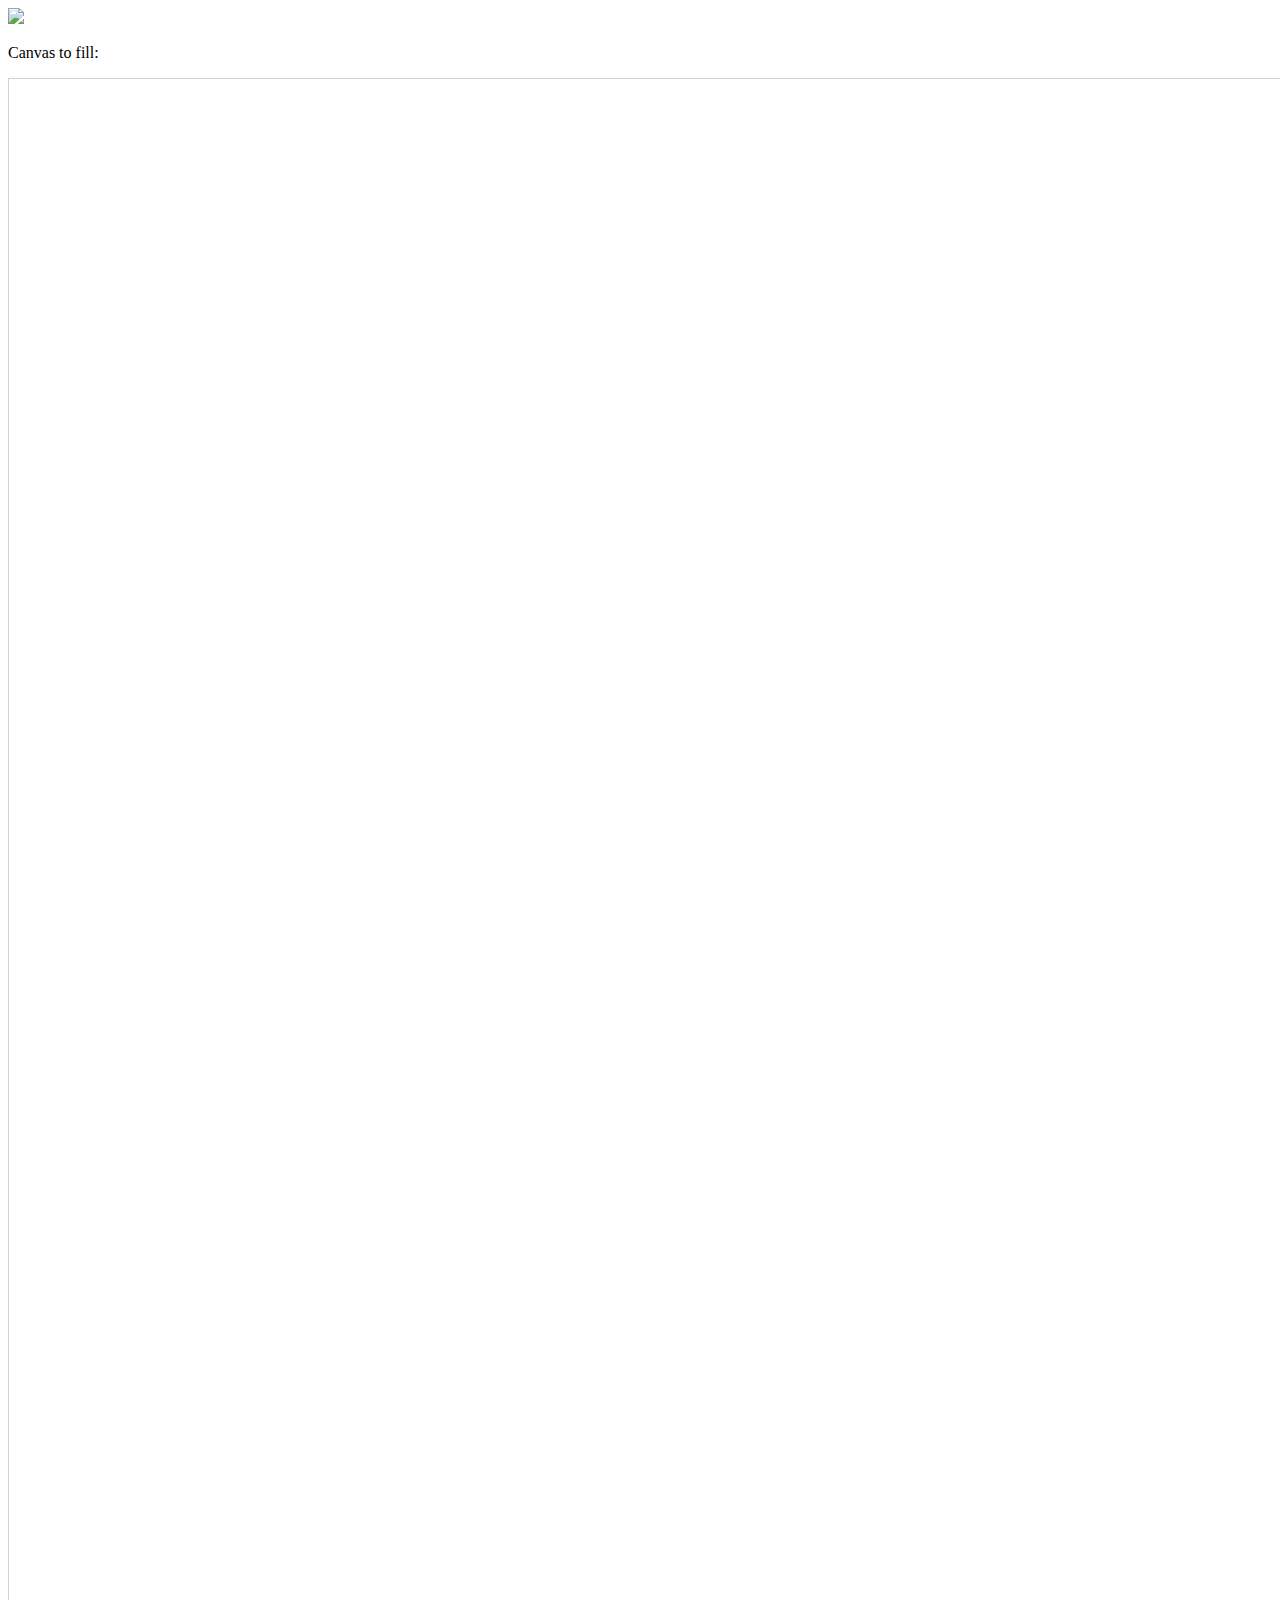
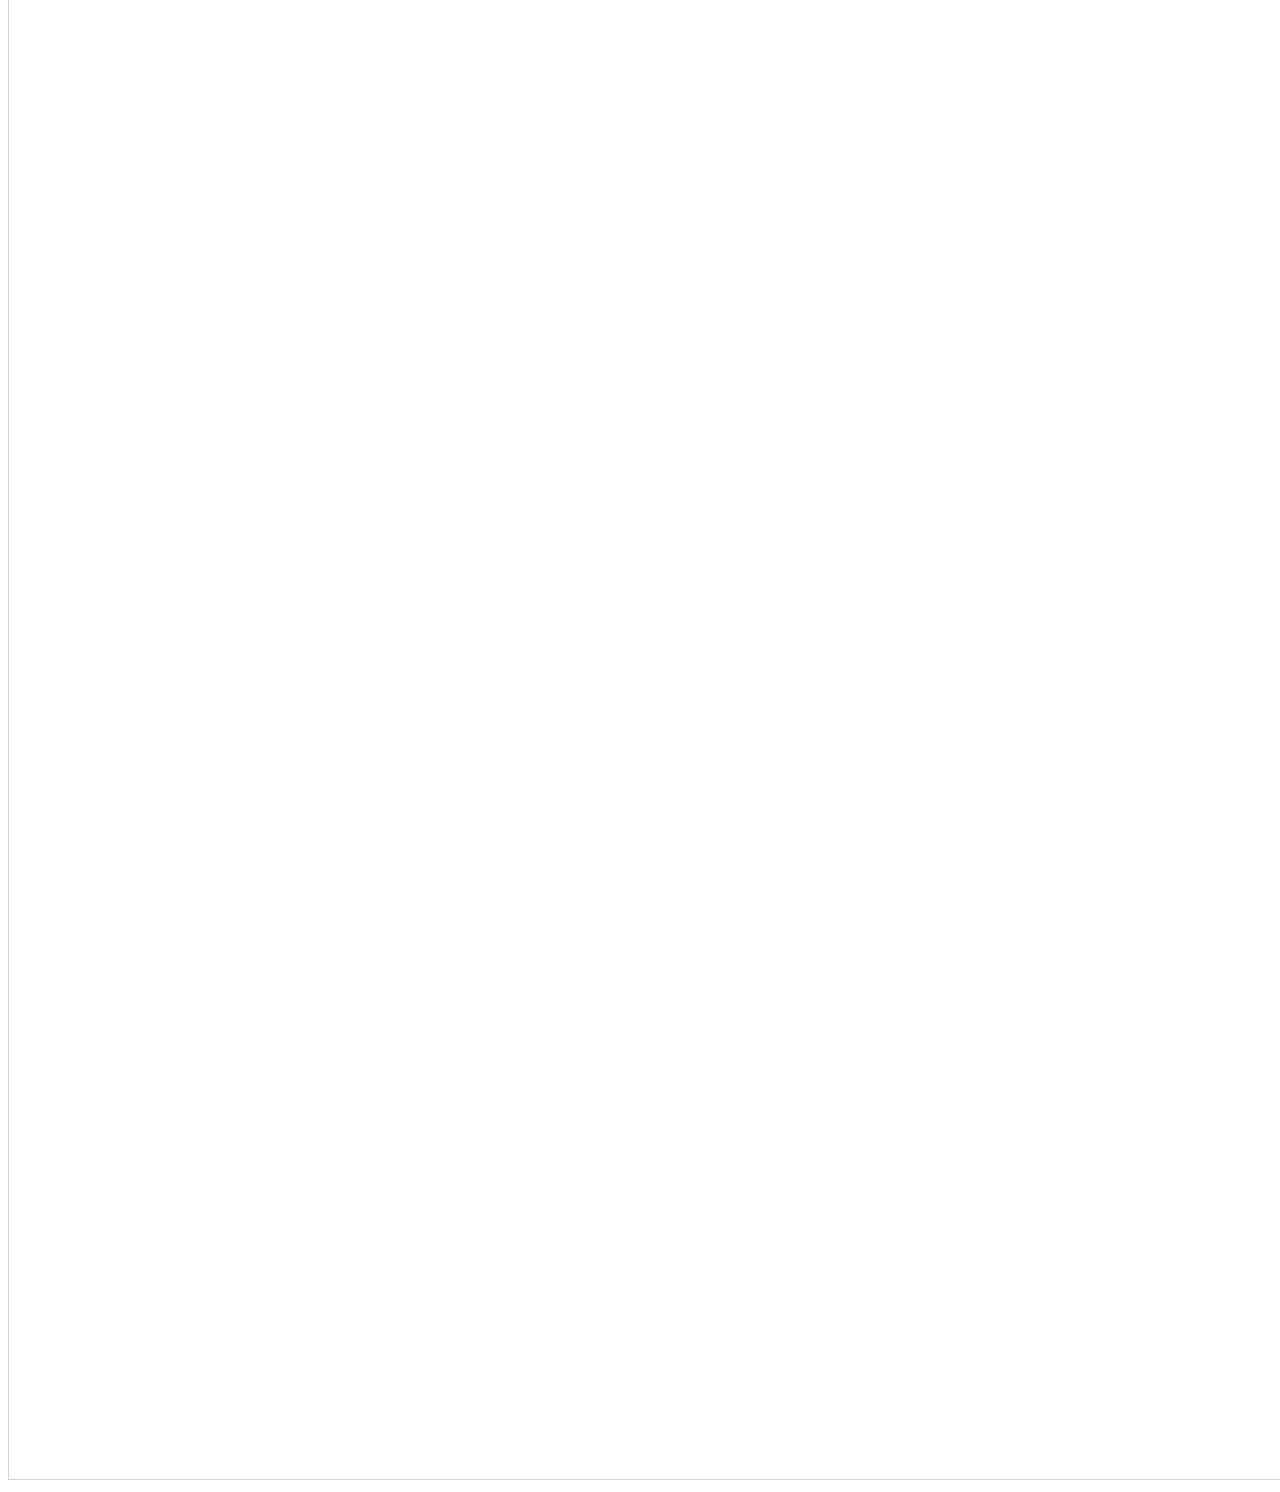
==== main.html @ a56a0425 "initial commit" ====
<!DOCTYPE html>
<html>

<body>
<img id="scream" src="http://mlb.mlb.com/mlb/images/devices/ballpark/1920x1080/1.jpg">
<p>Canvas to fill:</p>
<canvas id="myCanvas" width="2500" height="3000"
style="border:1px solid #d3d3d3;">
Your browser does not support the HTML5 canvas tag.</canvas>
<script type="text/javascript" src="./index.js"></script>
</body>
</html>
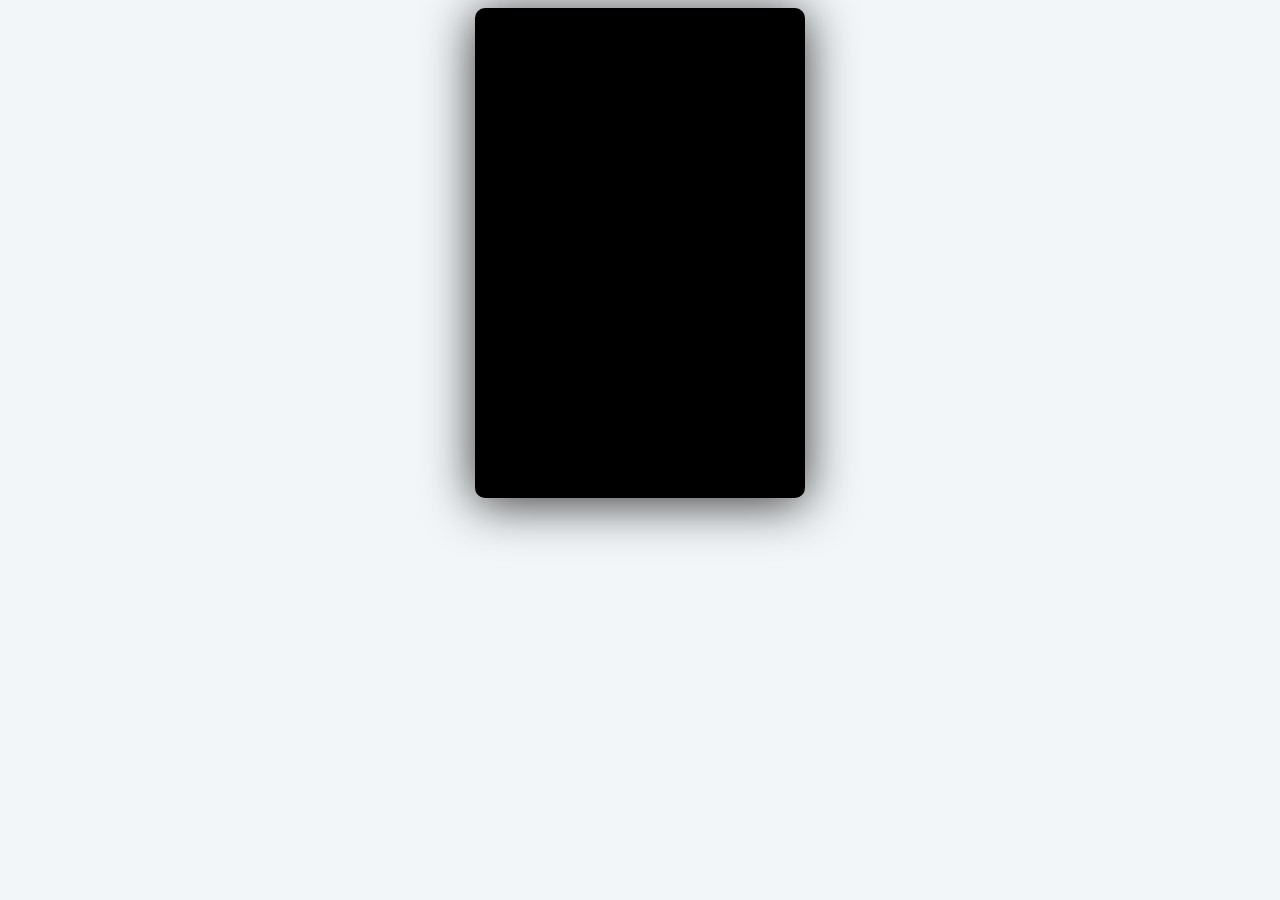
==== commit 1b9aa9cc: "playing around with canvas" ====
--- a/main.html
+++ b/main.html
@@ -2,11 +2,15 @@
 <html>
 
 <body>
-<img id="scream" src="http://mlb.mlb.com/mlb/images/devices/ballpark/1920x1080/1.jpg">
-<p>Canvas to fill:</p>
-<canvas id="myCanvas" width="2500" height="3000"
-style="border:1px solid #d3d3d3;">
-Your browser does not support the HTML5 canvas tag.</canvas>
-<script type="text/javascript" src="./index.js"></script>
+
+  <div id="container">
+  <img  lass='img'id="scream" src="http://mlb.mlb.com/mlb/images/devices/ballpark/1920x1080/1.jpg" alt="" />
+  <canvas id="gameCanvas" width="320" height="480"></canvas>
+  </div>
+
+
+  <link rel="stylesheet" type="text/css" href="./index.css">
+  <script type="text/javascript" src="./index.js"></script>
+
 </body>
 </html>
--- a/index.css
+++ b/index.css
@@ -0,0 +1,18 @@
+body{text-align: center;background: #f2f6f8;}
+.img{position:absolute;z-index:1;}
+
+#container{
+    display:inline-block;
+    width:320px; 
+    height:480px;
+    margin: 0 auto; 
+    background: black; 
+    position:relative; 
+    border:5px solid black; 
+    border-radius: 10px; 
+    box-shadow: 0 5px 50px #333}
+
+#gameCanvas{
+    position:relative;
+    z-index:20;
+}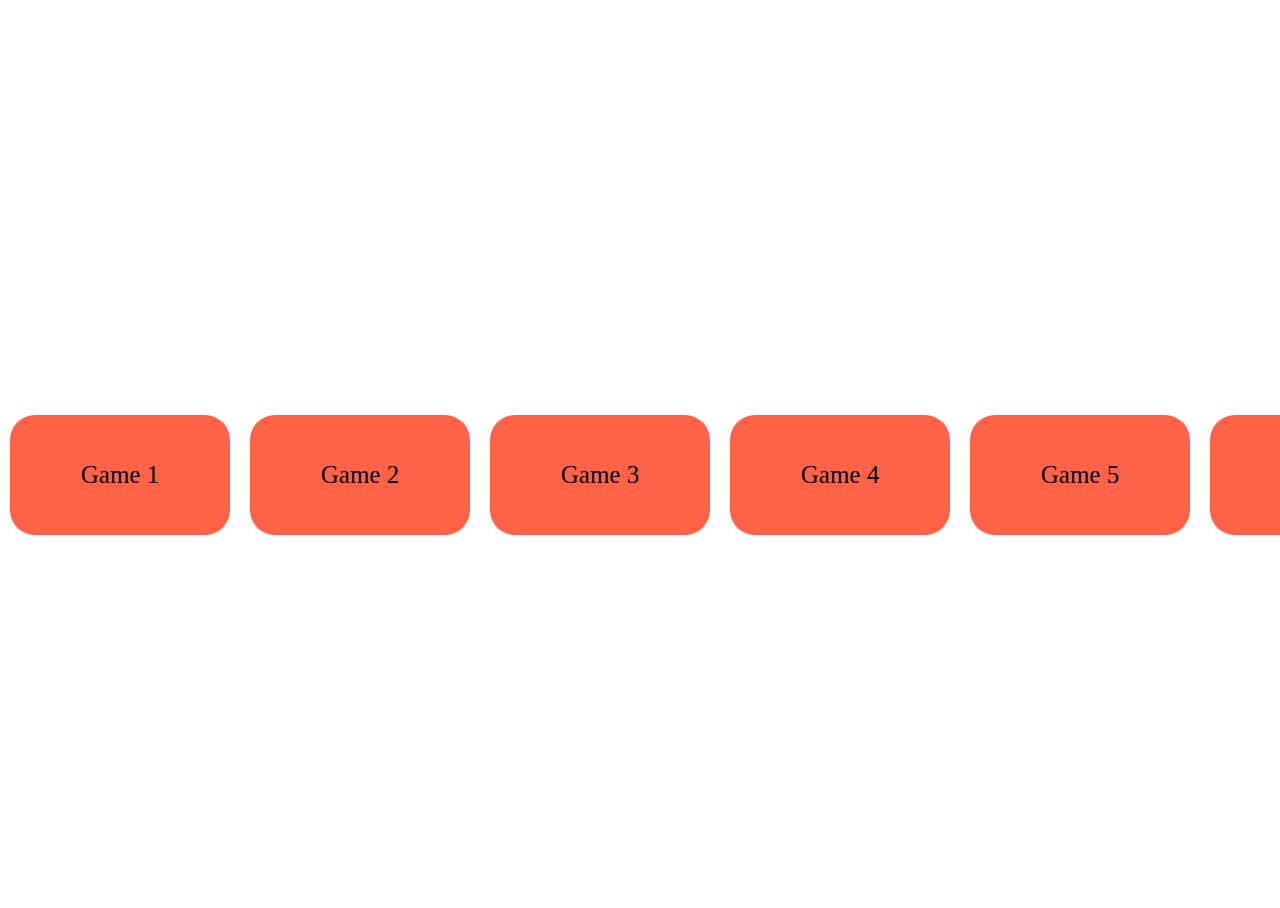
==== commit 37b3e127: "get the background image and the flexbox" ====
--- a/main.html
+++ b/main.html
@@ -1,16 +1,60 @@
 <!DOCTYPE html>
 <html>
+<head>
+<style>
 
+.container, html, body {
+    height: 100%;
+    padding:1;
+    margin: 1;
+    background-image: url("http://mlb.mlb.com/mlb/images/devices/ballpark/1920x1080/1.jpg");
+}
+.flex-container {
+  position: absolute;
+  display: flex;
+  flex-direction: row;
+  left: 0;
+  top: 45%;
+  }
+ 
+.flex-container > div {
+  background-color: tomato;
+  width: 200px;
+  margin: 10px;
+  text-align: center;
+  line-height: 100px;
+  font-size: 25px;
+  border: 10px solid transparent;
+  border-radius: 25px;
+}
+
+</style>
+</head>
 <body>
-
-  <div id="container">
-  <img  lass='img'id="scream" src="http://mlb.mlb.com/mlb/images/devices/ballpark/1920x1080/1.jpg" alt="" />
-  <canvas id="gameCanvas" width="320" height="480"></canvas>
-  </div>
+    
+<div id="container">
+  
+ <div class="flex-container">
+    
+  <div> Game 1 </div>
+  <div> Game 2 </div>
+  <div> Game 3 </div>  
+  <div> Game 4 </div>
+  <div> Game 5 </div>
+  <div> Game 6 </div>
+  <div> Game 7 </div>
+  <div> Game 8 </div>  
+  <div> Game 9 </div>
+  <div> Game 10 </div>
+  <div> Game 11 </div>  
+  <div> Game 12 </div>
+  <div> Game 13 </div>
+</div>
+  
+</div>
+<div>
 
 
-  <link rel="stylesheet" type="text/css" href="./index.css">
-  <script type="text/javascript" src="./index.js"></script>
-
 </body>
+<script type="text/javascript" src="./index.js"></script>
 </html>
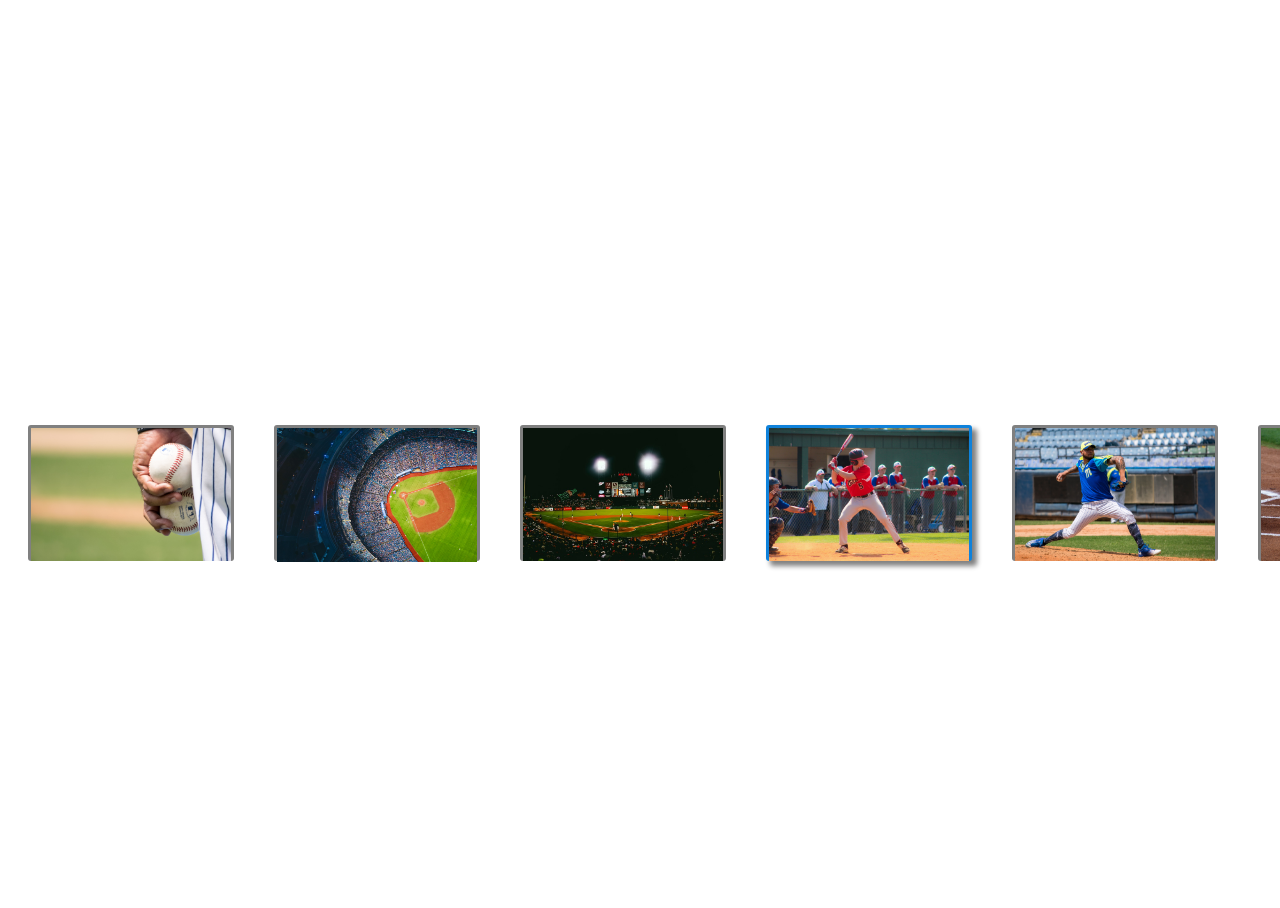
==== commit 4fc8eccd: "get the description working when selected a text" ====
--- a/main.html
+++ b/main.html
@@ -1,60 +1,122 @@
+
 <!DOCTYPE html>
+
 <html>
-<head>
-<style>
+  <head>
+    <link rel="stylesheet" type="text/css" href="./index.css">
+  </head>
 
-.container, html, body {
-    height: 100%;
-    padding:1;
-    margin: 1;
-    background-image: url("http://mlb.mlb.com/mlb/images/devices/ballpark/1920x1080/1.jpg");
-}
-.flex-container {
-  position: absolute;
-  display: flex;
-  flex-direction: row;
-  left: 0;
-  top: 45%;
-  }
- 
-.flex-container > div {
-  background-color: tomato;
-  width: 200px;
-  margin: 10px;
-  text-align: center;
-  line-height: 100px;
-  font-size: 25px;
-  border: 10px solid transparent;
-  border-radius: 25px;
-}
+  <body>
+    <div input id="container">
 
-</style>
-</head>
-<body>
-    
-<div id="container">
+      <div class="flex-container-headline">
+        <div id="game1Text">  </div>
+        <div id="game2Text">  </div>
+        <div id="game3Text">  </div>  
+        <div id="game4Text">  </div>
+        <div id="game5Text">  </div>
+        <div id="game6Text">  </div>
+        <div id="game7Text">  </div>
+        <div id="game8Text">  </div>  
+        <div id="game9Text">  </div>
+        <div id="game10Text"> </div>
+        <div id="game11Text"> </div>  
+        <div id="game12Text"> </div>
+        <div id="game13Text"> </div>
+        <div id="game14Text"> </div>  
+        <div id="game15Text"> </div>
+        <div id="game16Text"> </div>    
+      </div>
+
+      <div class="flex-container">
+
+        <div id="game1" > 
+          <img src="./image1.jpg">
+        </div>
+
+        <div id="game2"> 
+          <img src="./image2.jpg">
+        </div>
+
+        <div id="game3">
+          <img src="./image3.jpg">
+        </div>  
+
+        <div id="game4" style="background-color: #0f82db;box-shadow: .3rem .3rem .3rem grey"> 
+          <img src="./image4.jpg">
+        </div>
+
+        <div id="game5"> 
+          <img src="./image5.jpg">
+        </div>
+
+        <div id="game6"> 
+          <img src="./image6.jpg">
+        </div>
+
+        <div id="game7">
+          <img src="./image10.jpg">
+        </div>
+
+        <div id="game8">
+          <img src="./image8.jpg">
+        </div>  
+
+        <div id="game9">
+          <img src="./image9.jpg">
+        </div>
+
+        <div id="game10"> 
+          <img src="./image10.jpg">
+        </div>
+
+        <div id="game11">
+          <img src="./image11.jpg">
+        </div>  
+
+        <div id="game12"> 
+          <img src="./image2.jpg">
+        </div>
+
+        <div id="game13"> 
+          <img src="./image1.jpg">
+        </div>
+
+        <div id="game14">
+            <img src="./image11.jpg">
+        </div>  
   
- <div class="flex-container">
-    
-  <div> Game 1 </div>
-  <div> Game 2 </div>
-  <div> Game 3 </div>  
-  <div> Game 4 </div>
-  <div> Game 5 </div>
-  <div> Game 6 </div>
-  <div> Game 7 </div>
-  <div> Game 8 </div>  
-  <div> Game 9 </div>
-  <div> Game 10 </div>
-  <div> Game 11 </div>  
-  <div> Game 12 </div>
-  <div> Game 13 </div>
-</div>
+        <div id="game15"> 
+        <img src="./image2.jpg">
+        </div>
   
-</div>
-<div>
+        <div id="game16"> 
+        <img src="./image1.jpg">
+        </div>
 
+      </div>
 
-</body>
-<script type="text/javascript" src="./index.js"></script>
+      <div class="flex-container-description">
+          <div id="game1Description">  </div>
+          <div id="game2Description">  </div>
+          <div id="game3Description">  </div>  
+          <div id="game4Description">  </div>
+          <div id="game5Description">  </div>
+          <div id="game6Description">  </div>
+          <div id="game7Description">  </div>
+          <div id="game8Description">  </div>  
+          <div id="game9Description">  </div>
+          <div id="game10Description"> </div>
+          <div id="game11Description"> </div>  
+          <div id="game12Description"> </div>
+          <div id="game13Description"> </div>  
+          <div id="game14Description"> </div>  
+          <div id="game15Description"> </div>
+          <div id="game16Description"> </div>  
+        </div>
+
+    </div>
+  </body>
+
+  <script type="text/javascript" src="./index.js"></script>
 </html>
--- a/index.css
+++ b/index.css
@@ -0,0 +1,76 @@
+.container, html, body {
+    height: 100%;
+    padding:1;
+    margin: 1;
+    background-image: url("http://mlb.mlb.com/mlb/images/devices/ballpark/1920x1080/1.jpg");
+}
+
+.flex-container-headline {
+    position: absolute;
+    display: flex;
+    flex-direction: row;
+    left: 0;
+    top: 30%;
+    }
+
+.flex-container-headline > div {
+    width: 200px;
+    margin: 20px;
+    text-align: center;
+    line-height: 100px;
+    font-size: 25px;
+    border: 3px solid transparent;
+    border-radius: 3px;
+}
+          
+.flex-container-description {
+    position: absolute;
+    display: flex;
+    flex-direction: row;
+    left: 0;
+    top: 60%;
+    }
+
+.flex-container-description > div {
+    width: 200px;
+    margin: 20px;
+    text-align: center;
+    line-height: 100px;
+    font-size: 15px;
+    border: 3px solid transparent;
+    border-radius: 3px;
+}
+
+.flex-container {
+  position: absolute;
+  display: flex;
+  flex-direction: row;
+  left: 80;
+  top: 45%;
+  }
+  
+.flex-container > div {
+  background-color: grey;
+  width: 200px;
+  height: 130px;
+  margin: 20px;
+  text-align: center;
+  line-height: 100px;
+  font-size: 25px;
+  border: 3px solid transparent;
+  border-radius: 3px;
+}
+
+/*.flex-container > div:hover {
+  background-color: #0f82db;
+  box-shadow: .3rem .3rem .3rem whitesmoke;
+  transform: scale(1.3, 1.5); 
+  border-color: white;
+ }*/
+
+ /*.flex-container > div:focus {
+  background-color: red;
+  box-shadow: .3rem .3rem .3rem grey;
+}*/
+
+img {max-width:100%;}
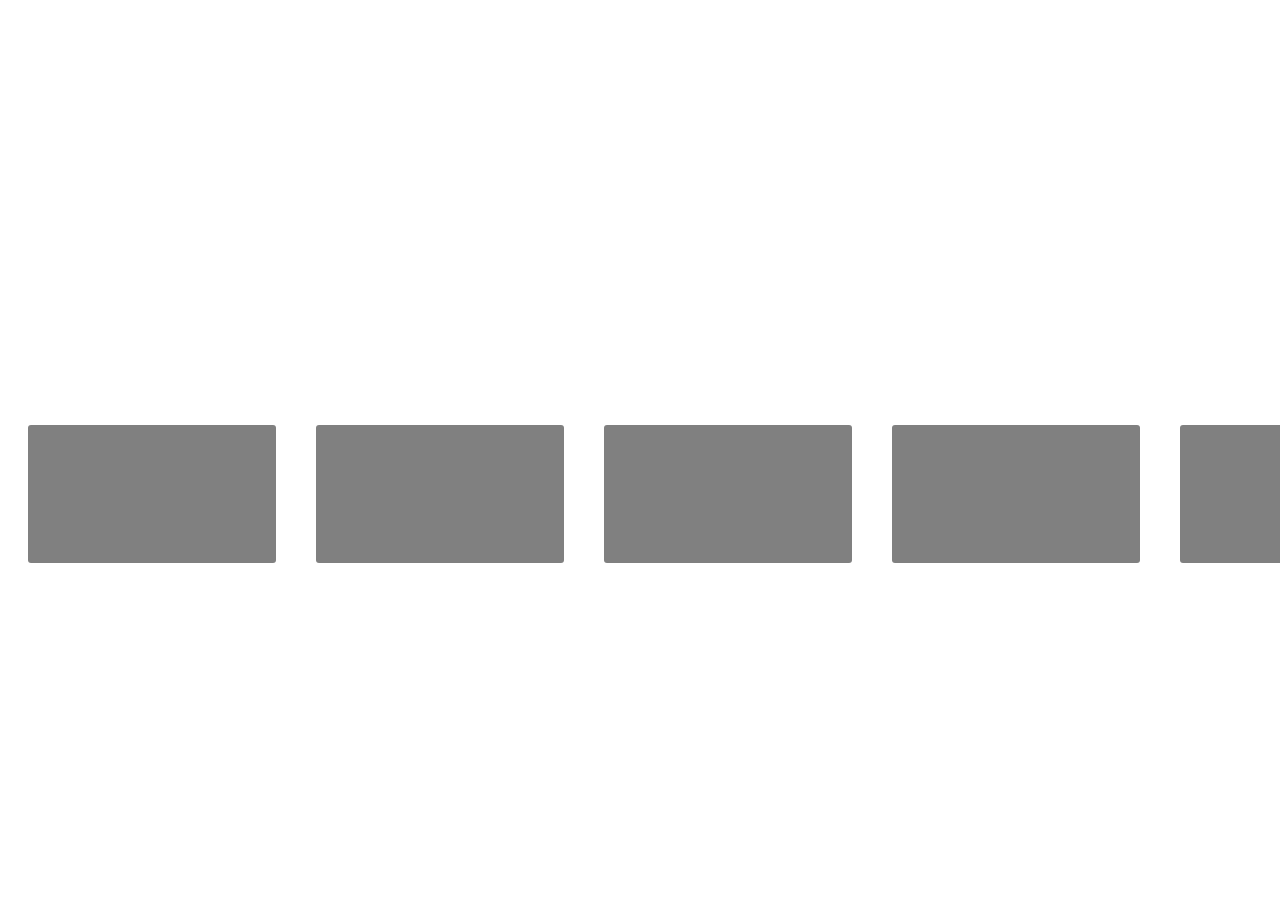
==== commit 630d5de6: "Use images from the json response instead of local one's" ====
--- a/main.html
+++ b/main.html
@@ -10,110 +10,94 @@
     <div input id="container">
 
       <div class="flex-container-headline">
-        <div id="game1Text">  </div>
-        <div id="game2Text">  </div>
-        <div id="game3Text">  </div>  
-        <div id="game4Text">  </div>
-        <div id="game5Text">  </div>
-        <div id="game6Text">  </div>
-        <div id="game7Text">  </div>
-        <div id="game8Text">  </div>  
-        <div id="game9Text">  </div>
-        <div id="game10Text"> </div>
-        <div id="game11Text"> </div>  
-        <div id="game12Text"> </div>
-        <div id="game13Text"> </div>
-        <div id="game14Text"> </div>  
-        <div id="game15Text"> </div>
-        <div id="game16Text"> </div>    
+        <div id="game1Headline">  </div>
+        <div id="game2Headline">  </div>
+        <div id="game3Headline">  </div>  
+        <div id="game4Headline">  </div>
+        <div id="game5Headline">  </div>
+        <div id="game6Headline">  </div>
+        <div id="game7Headline">  </div>
+        <div id="game8Headline">  </div>  
+        <div id="game9Headline">  </div>
+        <div id="game10Headline"> </div>
+        <div id="game11Headline"> </div>  
+        <div id="game12Headline"> </div>
+        <div id="game13Headline"> </div>
+        <div id="game14Headline"> </div>  
+        <div id="game15Headline"> </div>
+        <div id="game16Headline"> </div>    
       </div>
 
       <div class="flex-container">
 
         <div id="game1" > 
-          <img src="./image1.jpg">
         </div>
 
         <div id="game2"> 
-          <img src="./image2.jpg">
         </div>
 
         <div id="game3">
-          <img src="./image3.jpg">
         </div>  
 
-        <div id="game4" style="background-color: #0f82db;box-shadow: .3rem .3rem .3rem grey"> 
-          <img src="./image4.jpg">
+        <div id="game4"> 
         </div>
 
         <div id="game5"> 
-          <img src="./image5.jpg">
         </div>
 
         <div id="game6"> 
-          <img src="./image6.jpg">
         </div>
 
         <div id="game7">
-          <img src="./image10.jpg">
         </div>
 
         <div id="game8">
-          <img src="./image8.jpg">
         </div>  
 
         <div id="game9">
-          <img src="./image9.jpg">
         </div>
 
         <div id="game10"> 
-          <img src="./image10.jpg">
         </div>
 
         <div id="game11">
-          <img src="./image11.jpg">
         </div>  
 
         <div id="game12"> 
-          <img src="./image2.jpg">
         </div>
 
         <div id="game13"> 
-          <img src="./image1.jpg">
         </div>
 
         <div id="game14">
-            <img src="./image11.jpg">
         </div>  
   
         <div id="game15"> 
-        <img src="./image2.jpg">
         </div>
   
         <div id="game16"> 
-        <img src="./image1.jpg">
         </div>
 
       </div>
 
       <div class="flex-container-description">
-          <div id="game1Description">  </div>
-          <div id="game2Description">  </div>
-          <div id="game3Description">  </div>  
-          <div id="game4Description">  </div>
-          <div id="game5Description">  </div>
-          <div id="game6Description">  </div>
-          <div id="game7Description">  </div>
-          <div id="game8Description">  </div>  
-          <div id="game9Description">  </div>
-          <div id="game10Description"> </div>
-          <div id="game11Description"> </div>  
-          <div id="game12Description"> </div>
-          <div id="game13Description"> </div>  
-          <div id="game14Description"> </div>  
-          <div id="game15Description"> </div>
-          <div id="game16Description"> </div>  
-        </div>
+        <div id="game1Description">  </div>
+        <div id="game2Description">  </div>
+        <div id="game3Description">  </div>  
+        <div id="game4Description">  </div>
+        <div id="game5Description">  </div>
+        <div id="game6Description">  </div>
+        <div id="game7Description">  </div>
+        <div id="game8Description">  </div>  
+        <div id="game9Description">  </div>
+        <div id="game10Description"> </div>
+        <div id="game11Description"> </div>  
+        <div id="game12Description"> </div>
+        <div id="game13Description"> </div>  
+        <div id="game14Description"> </div>  
+        <div id="game15Description"> </div>
+        <div id="game16Description"> </div>  
+      </div>
 
     </div>
   </body>
--- a/index.css
+++ b/index.css
@@ -33,12 +33,10 @@
 
 .flex-container-description > div {
     width: 200px;
-    margin: 20px;
-    text-align: center;
+    margin: 25px;
     line-height: 100px;
     font-size: 15px;
     border: 3px solid transparent;
-    border-radius: 3px;
 }
 
 .flex-container {
@@ -51,26 +49,14 @@
   
 .flex-container > div {
   background-color: grey;
-  width: 200px;
-  height: 130px;
+  width: 248px;
+  height: 138px;
   margin: 20px;
   text-align: center;
   line-height: 100px;
   font-size: 25px;
-  border: 3px solid transparent;
   border-radius: 3px;
 }
 
-/*.flex-container > div:hover {
-  background-color: #0f82db;
-  box-shadow: .3rem .3rem .3rem whitesmoke;
-  transform: scale(1.3, 1.5); 
-  border-color: white;
- }*/
 
- /*.flex-container > div:focus {
-  background-color: red;
-  box-shadow: .3rem .3rem .3rem grey;
-}*/
 
-img {max-width:100%;}
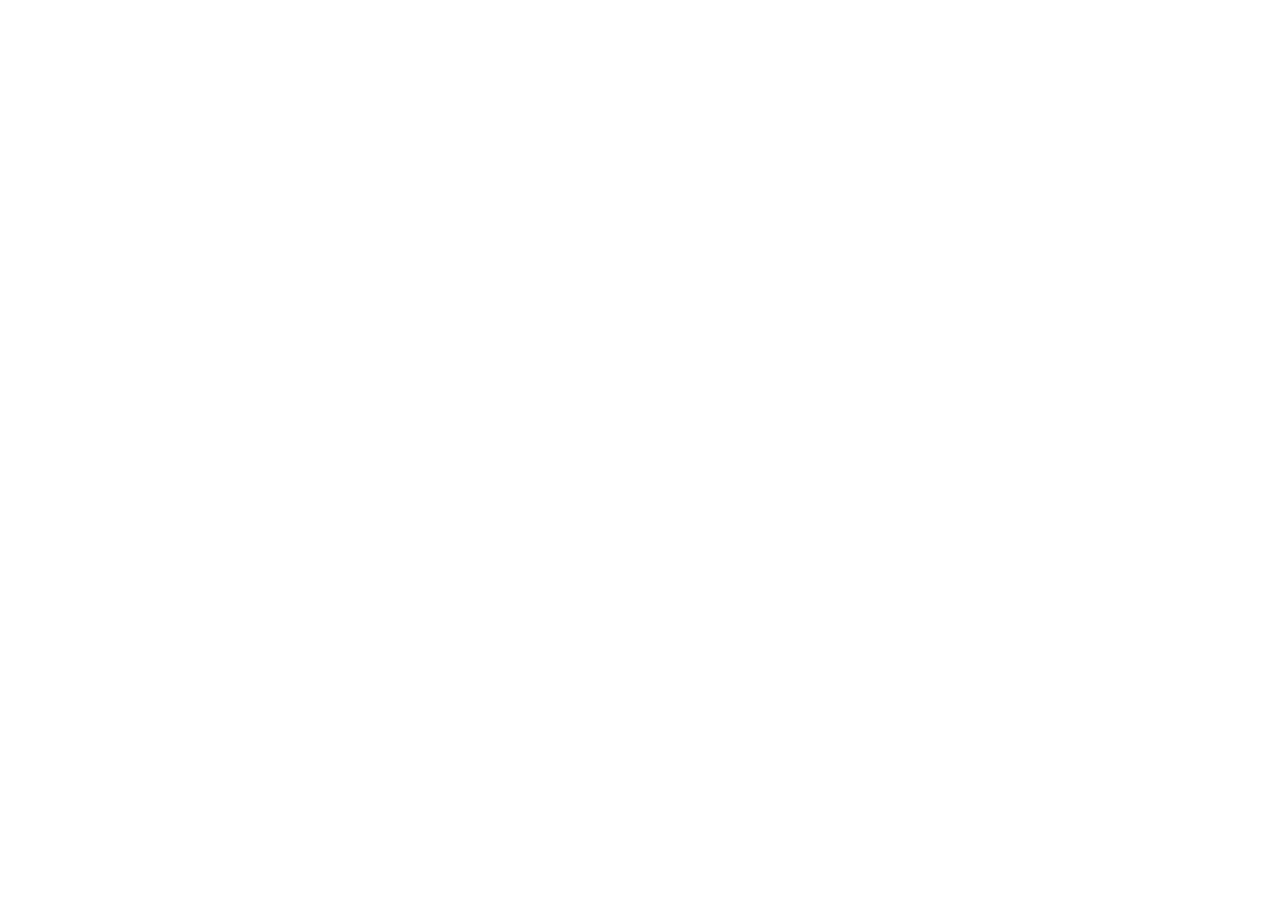
==== commit d493bed4: "Removed seperate flex for text" ====
--- a/main.html
+++ b/main.html
@@ -8,97 +8,104 @@
 
   <body>
     <div input id="container">
-
-      <div class="flex-container-headline">
-        <div id="game1Headline">  </div>
-        <div id="game2Headline">  </div>
-        <div id="game3Headline">  </div>  
-        <div id="game4Headline">  </div>
-        <div id="game5Headline">  </div>
-        <div id="game6Headline">  </div>
-        <div id="game7Headline">  </div>
-        <div id="game8Headline">  </div>  
-        <div id="game9Headline">  </div>
-        <div id="game10Headline"> </div>
-        <div id="game11Headline"> </div>  
-        <div id="game12Headline"> </div>
-        <div id="game13Headline"> </div>
-        <div id="game14Headline"> </div>  
-        <div id="game15Headline"> </div>
-        <div id="game16Headline"> </div>    
-      </div>
-
       <div class="flex-container">
 
         <div id="game1" > 
+          <div id="game1Header"></div>
+          <div id="game1Image"></div>
+          <div id="game1Description"></div>
         </div>
 
         <div id="game2"> 
+          <div id="game2Header"></div>
+          <div id="game2Image"></div>
+          <div id="game2Description"></div>
         </div>
 
         <div id="game3">
+          <div id="game3Header"></div> 
+          <div id="game3Image"></div>  
+          <div id="game3Description"></div>
         </div>  
 
         <div id="game4"> 
+          <div id="game4Header"></div> 
+          <div id="game4Image"></div> 
+          <div id="game4Description"></div>
         </div>
 
         <div id="game5"> 
+          <div id="game5Header"></div> 
+          <div id="game5Image"></div> 
+          <div id="game5Description"></div>
         </div>
 
         <div id="game6"> 
+          <div id="game6Header"></div> 
+          <div id="game6Image"></div> 
+          <div id="game6Description"></div>
         </div>
 
         <div id="game7">
+          <div id="game7Header"></div> 
+          <div id="game7Image"></div> 
+          <div id="game7Description"></div>
         </div>
 
         <div id="game8">
+          <div id="game8Header"></div> 
+          <div id="game8Image"></div> 
+          <div id="game8Description"></div>
         </div>  
 
         <div id="game9">
+          <div id="game9Header"></div> 
+          <div id="game9Image"></div> 
+          <div id="game9Description"></div>
         </div>
 
         <div id="game10"> 
+          <div id="game10Header"></div> 
+          <div id="game10Image"></div> 
+          <div id="game10Description"></div>
         </div>
 
         <div id="game11">
+          <div id="game11Header"></div> 
+          <div id="game11Image"></div> 
+          <div id="game11Description"></div>
         </div>  
 
         <div id="game12"> 
+          <div id="game12Header"></div> 
+          <div id="game12Image"></div> 
+          <div id="game12Description"></div>
         </div>
 
         <div id="game13"> 
+          <div id="game13Header"></div> 
+          <div id="game13Image"></div> 
+          <div id="game13Description"></div>
         </div>
 
         <div id="game14">
+          <div id="game14Header"></div> 
+          <div id="game14Image"></div> 
+          <div id="game14Description"></div>
         </div>  
   
         <div id="game15"> 
+          <div id="game15Header"></div> 
+          <div id="game15Image"></div> 
+          <div id="game15Description"></div>
         </div>
   
         <div id="game16"> 
+          <div id="game16Header"></div> 
+          <div id="game16Image"></div> 
+          <div id="game16Description"></div>
         </div>
-
       </div>
-
-      <div class="flex-container-description">
-        <div id="game1Description">  </div>
-        <div id="game2Description">  </div>
-        <div id="game3Description">  </div>  
-        <div id="game4Description">  </div>
-        <div id="game5Description">  </div>
-        <div id="game6Description">  </div>
-        <div id="game7Description">  </div>
-        <div id="game8Description">  </div>  
-        <div id="game9Description">  </div>
-        <div id="game10Description"> </div>
-        <div id="game11Description"> </div>  
-        <div id="game12Description"> </div>
-        <div id="game13Description"> </div>  
-        <div id="game14Description"> </div>  
-        <div id="game15Description"> </div>
-        <div id="game16Description"> </div>  
-      </div>
-
     </div>
   </body>
 
--- a/index.css
+++ b/index.css
@@ -5,56 +5,19 @@
     background-image: url("http://mlb.mlb.com/mlb/images/devices/ballpark/1920x1080/1.jpg");
 }
 
-.flex-container-headline {
-    position: absolute;
-    display: flex;
-    flex-direction: row;
-    left: 0;
-    top: 30%;
-    }
-
-.flex-container-headline > div {
-    width: 200px;
-    margin: 20px;
-    text-align: center;
-    line-height: 100px;
-    font-size: 25px;
-    border: 3px solid transparent;
-    border-radius: 3px;
-}
-          
-.flex-container-description {
-    position: absolute;
-    display: flex;
-    flex-direction: row;
-    left: 0;
-    top: 60%;
-    }
-
-.flex-container-description > div {
-    width: 200px;
-    margin: 25px;
-    line-height: 100px;
-    font-size: 15px;
-    border: 3px solid transparent;
-}
-
 .flex-container {
   position: absolute;
   display: flex;
   flex-direction: row;
   left: 80;
-  top: 45%;
+  top: 30%;
   }
   
 .flex-container > div {
-  background-color: grey;
   width: 248px;
-  height: 138px;
-  margin: 20px;
-  text-align: center;
+  height: 238px;
+  margin: 15px;
   line-height: 100px;
-  font-size: 25px;
   border-radius: 3px;
 }
 
